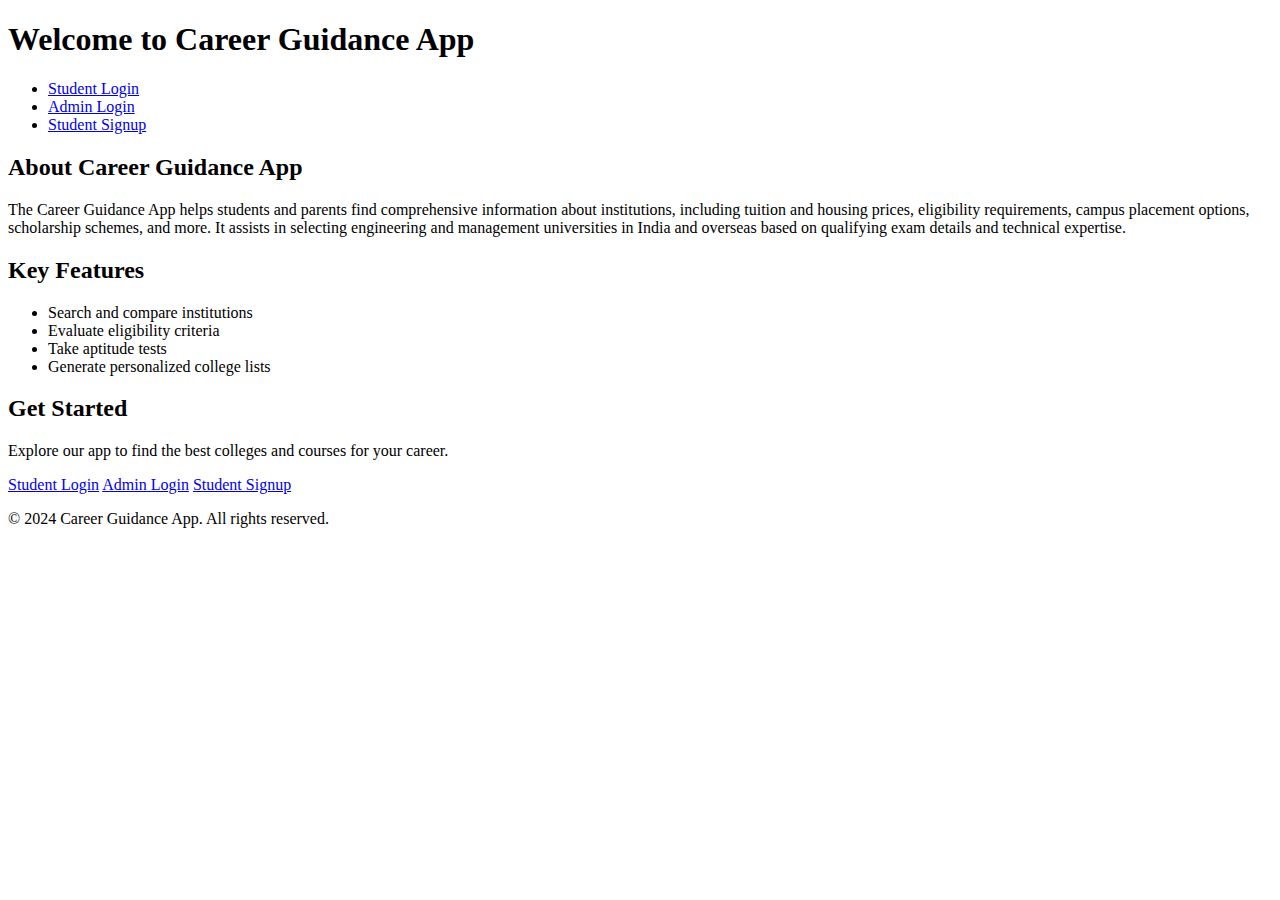
==== index.html @ 8c1eaa72 "first commit" ====
<!DOCTYPE html>
<html lang="en">
<head>
    <meta charset="UTF-8">
    <meta name="viewport" content="width=device-width, initial-scale=1.0">
    <title>Career Guidance App</title>
    <link rel="stylesheet" href="frontend/css/style.css">
</head>
<body>
    <header>
        <h1>Welcome to Career Guidance App</h1>
        <nav>
            <ul>
                <li><a href="frontend/student-login.html">Student Login</a></li>
                <li><a href="frontend/admin-login.html">Admin Login</a></li>
                <li><a href="frontend/sign-up.html">Student Signup</a></li>
                <!-- Add more navigation links as needed -->
            </ul>
        </nav>
    </header>

    <main>
        <section id="about">
            <h2>About Career Guidance App</h2>
            <p>
                The Career Guidance App helps students and parents find comprehensive information about institutions, including tuition and housing prices, eligibility requirements, campus placement options, scholarship schemes, and more. It assists in selecting engineering and management universities in India and overseas based on qualifying exam details and technical expertise.
            </p>
        </section>

        <section id="features">
            <h2>Key Features</h2>
            <ul>
                <li>Search and compare institutions</li>
                <li>Evaluate eligibility criteria</li>
                <li>Take aptitude tests</li>
                <li>Generate personalized college lists</li>
                <!-- Add more features as applicable -->
            </ul>
        </section>

        <section id="get-started">
            <h2>Get Started</h2>
            <p>Explore our app to find the best colleges and courses for your career.</p>
            <a href="frontend/student-login.html" class="button">Student Login</a>
            <a href="frontend/admin-login.html" class="button">Admin Login</a>
            <a href="frontend/sign-up.html" class="button">Student Signup</a>
        </section>
    </main>

    <footer>
        <p>&copy; 2024 Career Guidance App. All rights reserved.</p>
    </footer>
</body>
</html>
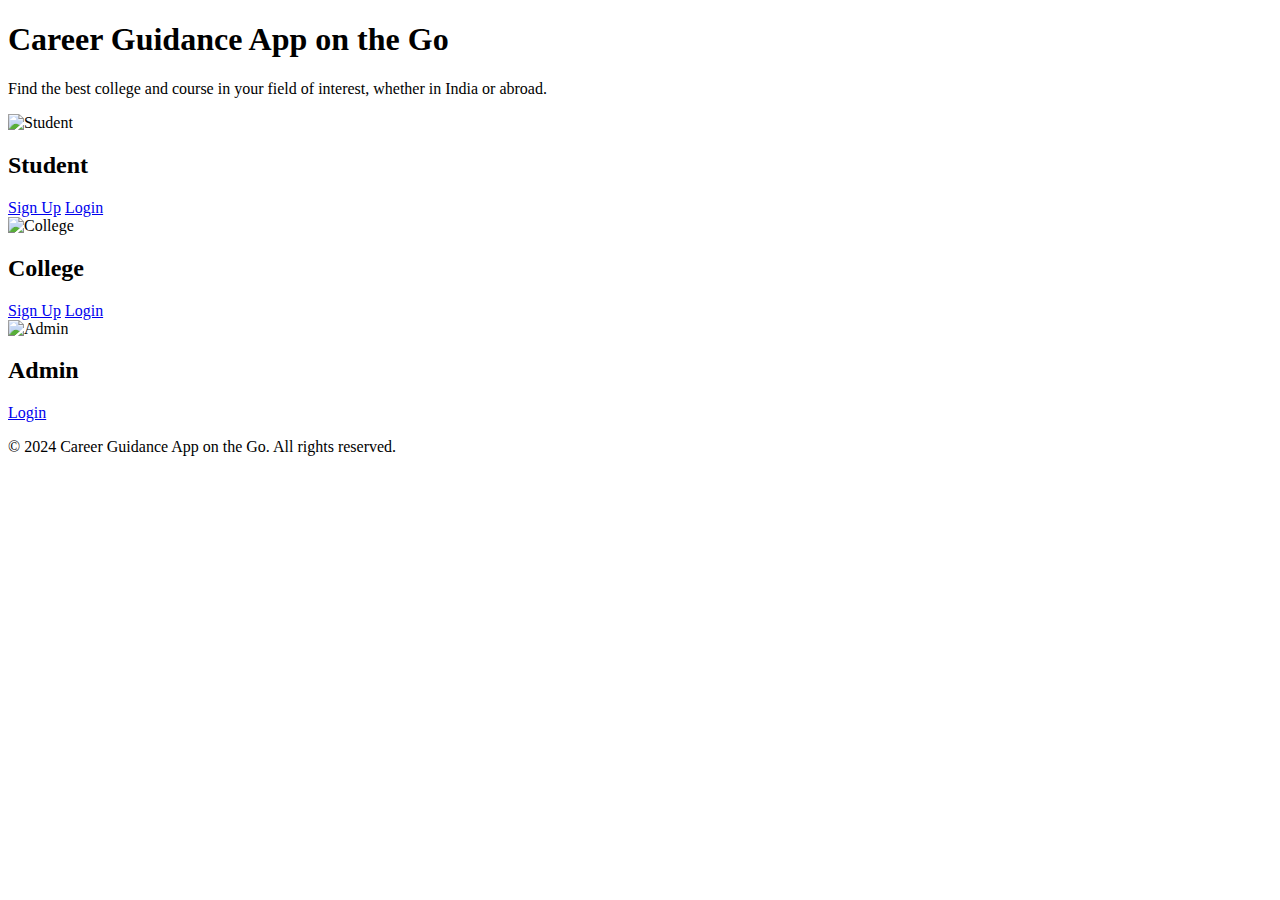
==== commit ab390f7f: "first commit" ====
--- a/index.html
+++ b/index.html
@@ -3,52 +3,39 @@
 <head>
     <meta charset="UTF-8">
     <meta name="viewport" content="width=device-width, initial-scale=1.0">
-    <title>Career Guidance App</title>
-    <link rel="stylesheet" href="frontend/css/style.css">
+    <title>Career Guidance App on the Go</title>
+    <link rel="stylesheet" href="frontend/css/in.css">
 </head>
 <body>
     <header>
-        <h1>Welcome to Career Guidance App</h1>
-        <nav>
-            <ul>
-                <li><a href="frontend/student-login.html">Student Login</a></li>
-                <li><a href="frontend/admin-login.html">Admin Login</a></li>
-                <li><a href="frontend/sign-up.html">Student Signup</a></li>
-                <!-- Add more navigation links as needed -->
-            </ul>
-        </nav>
+        <h1>Career Guidance App on the Go</h1>
+        <p>Find the best college and course in your field of interest, whether in India or abroad.</p>
     </header>
 
     <main>
-        <section id="about">
-            <h2>About Career Guidance App</h2>
-            <p>
-                The Career Guidance App helps students and parents find comprehensive information about institutions, including tuition and housing prices, eligibility requirements, campus placement options, scholarship schemes, and more. It assists in selecting engineering and management universities in India and overseas based on qualifying exam details and technical expertise.
-            </p>
-        </section>
-
-        <section id="features">
-            <h2>Key Features</h2>
-            <ul>
-                <li>Search and compare institutions</li>
-                <li>Evaluate eligibility criteria</li>
-                <li>Take aptitude tests</li>
-                <li>Generate personalized college lists</li>
-                <!-- Add more features as applicable -->
-            </ul>
-        </section>
-
-        <section id="get-started">
-            <h2>Get Started</h2>
-            <p>Explore our app to find the best colleges and courses for your career.</p>
-            <a href="frontend/student-login.html" class="button">Student Login</a>
-            <a href="frontend/admin-login.html" class="button">Admin Login</a>
-            <a href="frontend/sign-up.html" class="button">Student Signup</a>
+        <section class="auth-section">
+            <div class="auth-card">
+                <img src="image/student.webp" alt="Student">
+                <h2>Student</h2>
+                <a href="frontend/student-signup.html" class="auth-button">Sign Up</a>
+                <a href="frontend/student-login.html" class="auth-button">Login</a>
+            </div>
+            <div class="auth-card">
+                <img src="image/college.png" alt="College">
+                <h2>College</h2>
+                <a href="frontend/college-signup.html" class="auth-button">Sign Up</a>
+                <a href="frontend/college-login.html" class="auth-button">Login</a>
+            </div>
+            <div class="auth-card">
+                <img src="image/admin.jpeg" alt="Admin">
+                <h2>Admin</h2>
+                <a href="admin-login.html" class="auth-button">Login</a>
+            </div>
         </section>
     </main>
 
     <footer>
-        <p>&copy; 2024 Career Guidance App. All rights reserved.</p>
+        <p>&copy; 2024 Career Guidance App on the Go. All rights reserved.</p>
     </footer>
 </body>
 </html>
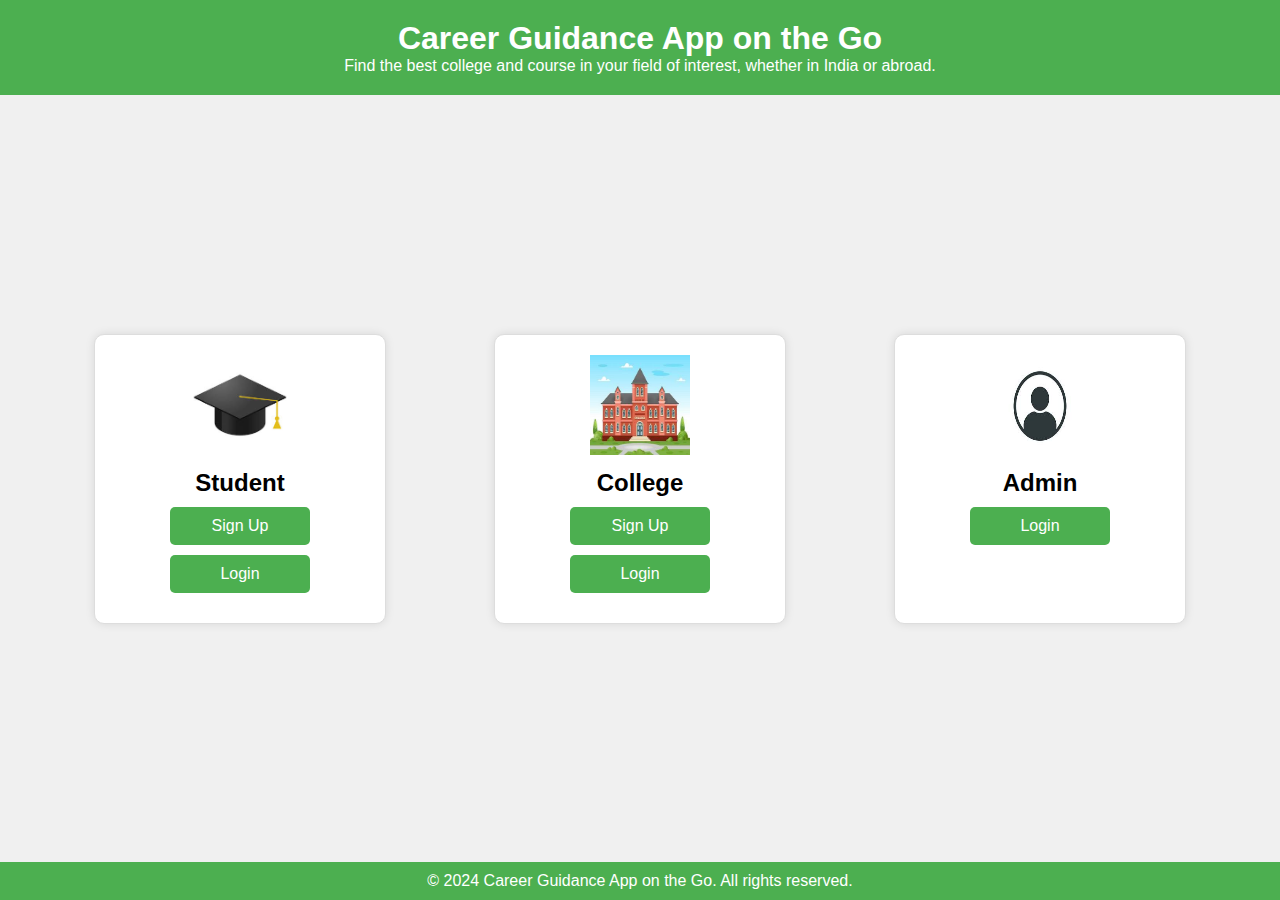
==== commit 1c8ccd05: "first commit" ====
--- a/index.html
+++ b/index.html
@@ -4,7 +4,7 @@
     <meta charset="UTF-8">
     <meta name="viewport" content="width=device-width, initial-scale=1.0">
     <title>Career Guidance App on the Go</title>
-    <link rel="stylesheet" href="frontend/css/in.css">
+    <link rel="stylesheet" href="frontend/css/style.css">
 </head>
 <body>
     <header>
@@ -15,13 +15,13 @@
     <main>
         <section class="auth-section">
             <div class="auth-card">
-                <img src="image/student.webp" alt="Student">
+                <img src="image/student.jpeg" alt="Student">
                 <h2>Student</h2>
                 <a href="frontend/student-signup.html" class="auth-button">Sign Up</a>
                 <a href="frontend/student-login.html" class="auth-button">Login</a>
             </div>
             <div class="auth-card">
-                <img src="image/college.png" alt="College">
+                <img src="image/college.jpg" alt="College">
                 <h2>College</h2>
                 <a href="frontend/college-signup.html" class="auth-button">Sign Up</a>
                 <a href="frontend/college-login.html" class="auth-button">Login</a>
--- a/frontend/css/style.css
+++ b/frontend/css/style.css
@@ -0,0 +1,334 @@
+/* Reset some default styles */
+body, h1, h2, p, form, input, button {
+    margin: 0;
+    padding: 0;
+    box-sizing: border-box;
+}
+
+/* General body styling */
+body {
+    font-family: Arial, sans-serif;
+    background-color: #f0f0f0;
+    margin: 0;
+    padding: 0;
+    display: flex;
+    flex-direction: column;
+    min-height: 100vh;
+}
+
+/* Header styling */
+header {
+    background-color: #4CAF50;
+    color: white;
+    padding: 20px;
+    text-align: center;
+}
+
+/* Main content styling */
+main {
+    flex: 1;
+    display: flex;
+    justify-content: center;
+    align-items: center;
+    padding: 20px;
+}
+
+/* Authentication section styling */
+.auth-section {
+    display: flex;
+    justify-content: space-around;
+    flex-wrap: wrap;
+    width: 100%;
+    max-width: 1200px;
+}
+
+/* Individual authentication card styling */
+.auth-card {
+    background-color: white;
+    border: 1px solid #ddd;
+    border-radius: 10px;
+    box-shadow: 0 0 10px rgba(0, 0, 0, 0.1);
+    margin: 20px;
+    padding: 20px;
+    text-align: center;
+    width: 250px;
+}
+
+.auth-card img {
+    width: 100px;
+    height: 100px;
+    margin-bottom: 10px;
+}
+
+/* Button styling */
+.auth-button {
+    background-color: #4CAF50;
+    border: none;
+    border-radius: 5px;
+    color: white;
+    cursor: pointer;
+    display: block;
+    margin: 10px auto;
+    padding: 10px 20px;
+    text-decoration: none;
+    width: 100px;
+}
+
+.auth-button:hover {
+    background-color: #45a049;
+}
+
+/* Form input styling */
+form input {
+    width: 100%;
+    padding: 10px;
+    margin: 10px 0;
+    border: 1px solid #ccc;
+    border-radius: 5px;
+}
+
+form button {
+    background-color: #4CAF50;
+    border: none;
+    border-radius: 5px;
+    color: white;
+    cursor: pointer;
+    padding: 10px 20px;
+}
+
+form button:hover {
+    background-color: #45a049;
+}
+
+/* Footer styling */
+footer {
+    background-color: #4CAF50;
+    color: white;
+    padding: 10px;
+    text-align: center;
+}
+
+
+nav ul {background-color: #575757;
+    list-style-type: none;
+    margin: 0;
+    padding: 0;
+    display: flex;
+    justify-content: center;
+}
+
+nav ul li {
+    margin: 0 15px;
+}
+
+nav ul li a {
+    
+    color: hsl(240, 67%, 99%);
+    text-decoration: none;
+    padding: 10px 20px;
+    display: block;
+}
+
+nav ul li a:hover {
+    background-color: hwb(217 15% 0%);
+    border-radius: 5px;
+}
+
+/* Welcome section styling */
+#welcome {
+    text-align: center;
+    margin-top: 50px;
+}
+
+#welcome h2 {
+    font-size: 2em;
+    margin-bottom: 20px;
+}
+
+#welcome p {
+    font-size: 1.2em;
+}
+/* Form section styling */
+.form-section {
+    display: flex;
+    justify-content: center;
+    align-items: center;
+    height: calc(100vh - 140px); /* Adjust based on header and footer height */
+}
+
+.form-card {
+    background-color: white;
+    border: 1px solid #ddd;
+    border-radius: 10px;
+    box-shadow: 0 0 10px rgba(0, 0, 0, 0.1);
+    padding: 20px;
+    text-align: center;
+    width: 300px;
+}
+
+.form-card h2 {
+    margin-bottom: 20px;
+}
+
+.form-card label {
+    display: block;
+    margin-bottom: 10px;
+    font-weight: bold;
+}
+
+.form-card select {
+    width: 100%;
+    padding: 10px;
+    margin-bottom: 20px;
+    border: 1px solid #ccc;
+    border-radius: 5px;
+}
+
+.form-card button {
+    background-color: #4CAF50;
+    border: none;
+    border-radius: 5px;
+    color: white;
+    cursor: pointer;
+    padding: 10px 20px;
+    width: 100%;
+}
+
+.form-card button:hover {
+    background-color: #45a049;
+}
+/* Details section styling */
+.details-section {
+    display: flex;
+    flex-direction: column;
+    align-items: center;
+    padding: 20px;
+}
+
+.details-section h2 {
+    margin-bottom: 20px;
+}
+
+.college-details {
+    background-color: white;
+    border: 1px solid #ddd;
+    border-radius: 10px;
+    box-shadow: 0 0 10px rgba(0, 0, 0, 0.1);
+    padding: 20px;
+    width: 100%;
+    max-width: 600px;
+    margin-bottom: 20px;
+}
+
+.college-details h3 {
+    margin-top: 0;
+}
+
+.college-details p {
+    margin: 5px 0;
+}
+
+.register-button {
+    background-color: #4CAF50;
+    border: none;
+    border-radius: 5px;
+    color: white;
+    cursor: pointer;
+    padding: 10px 20px;
+    text-decoration: none;
+}
+
+.register-button:hover {
+    background-color: #45a049;
+}
+/* Registration section styling */
+.registration-section {
+    display: flex;
+    flex-direction: column;
+    align-items: center;
+    padding: 20px;
+}
+
+.registration-section h2 {
+    margin-bottom: 20px;
+}
+
+.registration-form {
+    background-color: white;
+    border: 1px solid #ddd;
+    border-radius: 10px;
+    box-shadow: 0 0 10px rgba(0, 0, 0, 0.1);
+    padding: 20px;
+    width: 100%;
+    max-width: 500px;
+}
+
+.registration-form label {
+    display: block;
+    margin: 10px 0 5px;
+}
+
+.registration-form input {
+    width: calc(100% - 22px);
+    padding: 10px;
+    border: 1px solid #ddd;
+    border-radius: 5px;
+    margin-bottom: 15px;
+}
+
+.register-button {
+    background-color: #4CAF50;
+    border: none;
+    border-radius: 5px;
+    color: white;
+    cursor: pointer;
+    padding: 10px 20px;
+    text-decoration: none;
+    width: 100%;
+}
+
+.register-button:hover {
+    background-color: #45a049;
+}
+/* Details section styling */
+.details-section {
+    display: flex;
+    flex-direction: column;
+    align-items: center;
+    padding: 20px;
+}
+
+.details-section h2 {
+    margin-bottom: 20px;
+}
+
+.details-card {
+    background-color: white;
+    border: 1px solid #ddd;
+    border-radius: 10px;
+    box-shadow: 0 0 10px rgba(0, 0, 0, 0.1);
+    padding: 20px;
+    width: 100%;
+    max-width: 500px;
+    margin-bottom: 20px;
+}
+
+.details-card p {
+    margin: 10px 0;
+}
+
+.start-test-button {
+    background-color: #4CAF50;
+    border: none;
+    border-radius: 5px;
+    color: white;
+    cursor: pointer;
+    padding: 10px 20px;
+    text-decoration: none;
+    width: 200px;
+    text-align: center;
+}
+
+.start-test-button:hover {
+    background-color: #45a049;
+}
